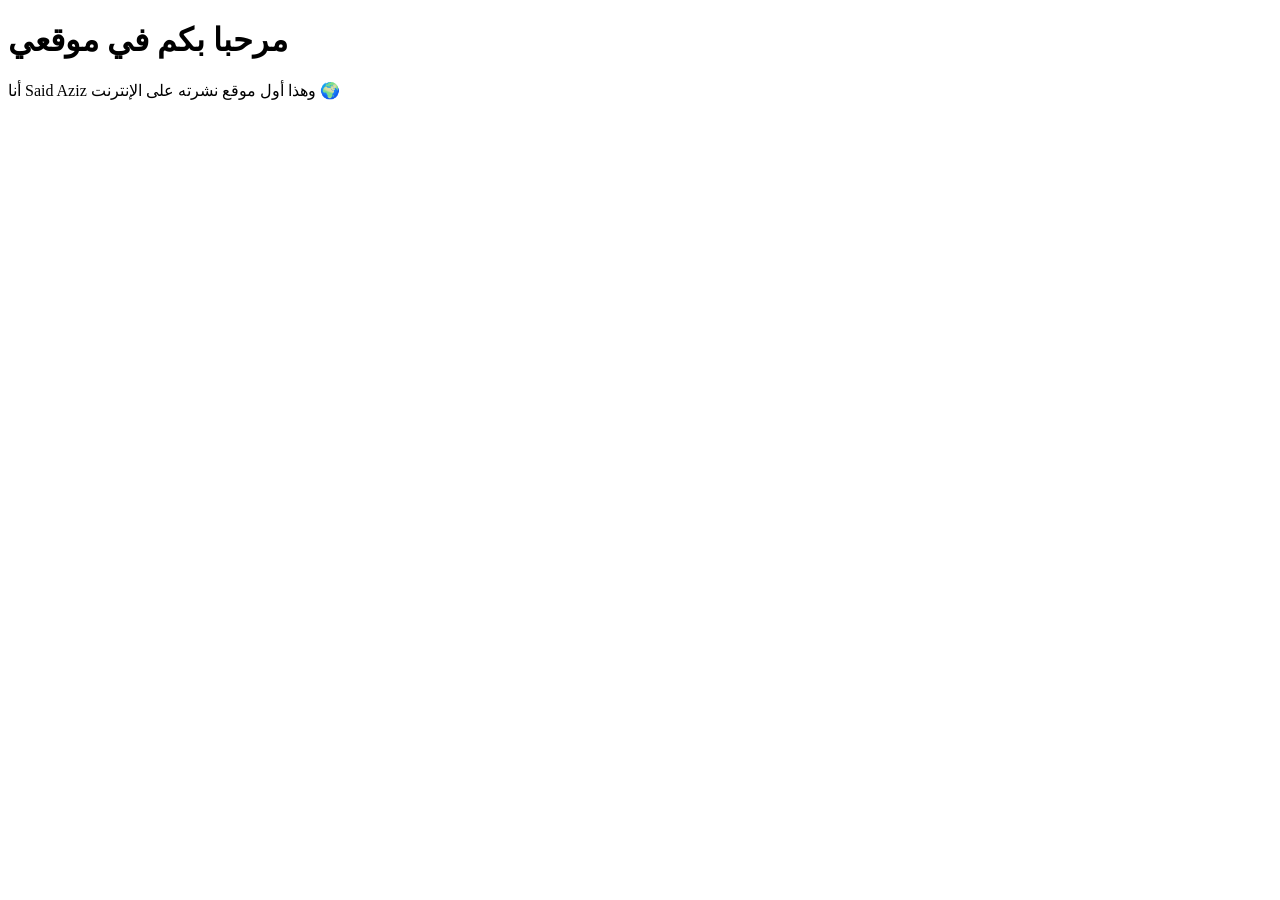
==== index.html @ 0009dd7b "Create initial index.html for Said Aziz portfolio" ====
<!DOCTYPE html>
<html>
<head>
<title>Said Aziz Portfolio</title>
<meta charset="UTF-8">
</head>

<body>

<h1>مرحبا بكم في موقعي</h1>
<p>أنا Said Aziz وهذا أول موقع نشرته على الإنترنت 🌍</p>

</body>

</html>
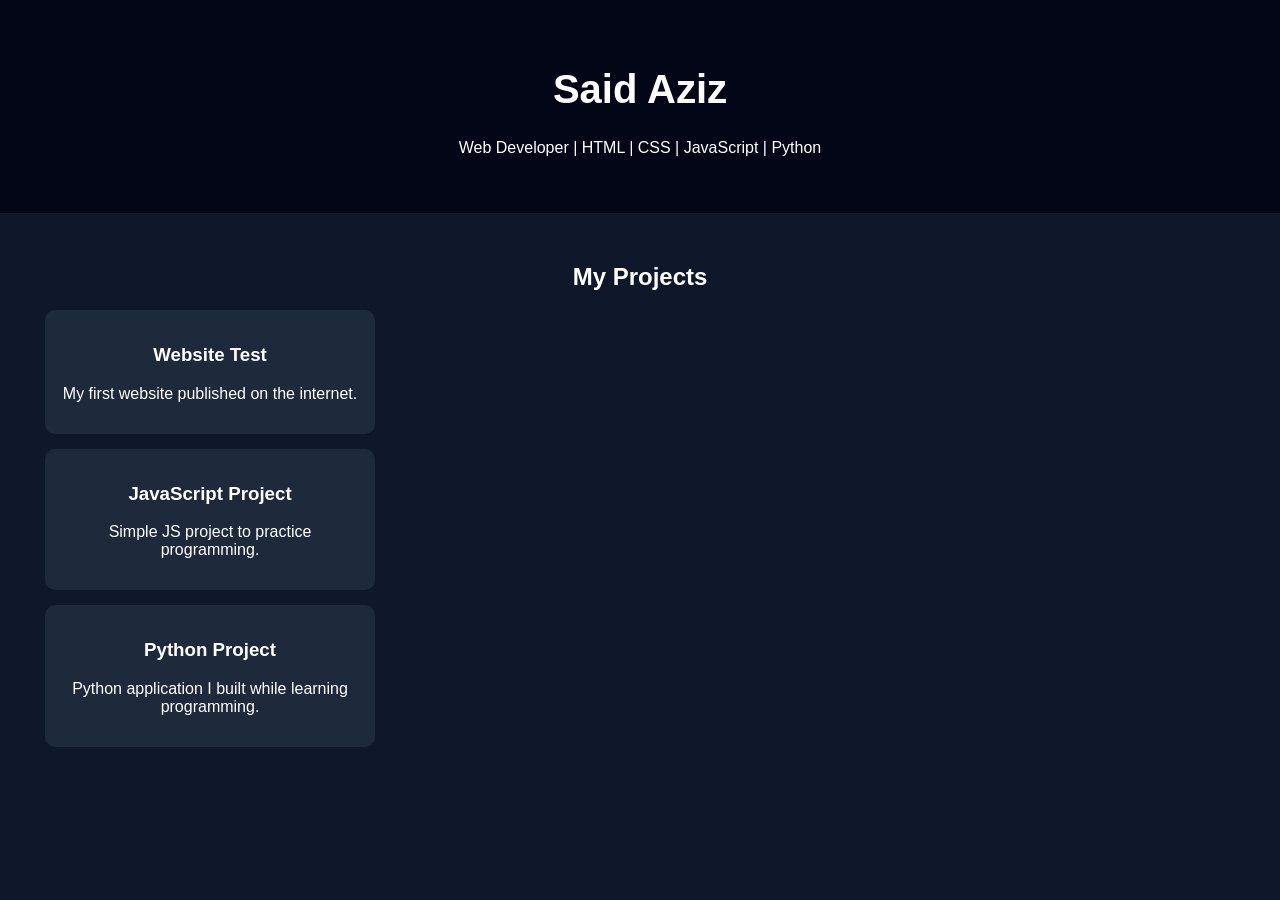
==== commit ba71932c: "Add stylesheet link to index.html" ====
--- a/index.html
+++ b/index.html
@@ -1,15 +1,71 @@
 <!DOCTYPE html>
 <html>
+
 <head>
+<meta charset="UTF-8">
 <title>Said Aziz Portfolio</title>
-<meta charset="UTF-8">
+<link rel="stylesheet" href="style.css">
+
+<style>
+
+body{
+    font-family: Arial;
+    background:#0f172a;
+    color:white;
+    text-align:center;
+    margin:0;
+}
+
+header{
+    padding:40px;
+}
+
+h1{
+    font-size:40px;
+}
+
+section{
+    padding:30px;
+}
+
+.project{
+    background:#1e293b;
+    margin:15px;
+    padding:15px;
+    border-radius:10px;
+}
+
+</style>
+
 </head>
 
 <body>
 
-<h1>مرحبا بكم في موقعي</h1>
-<p>أنا Said Aziz وهذا أول موقع نشرته على الإنترنت 🌍</p>
+<header>
+<h1>Said Aziz</h1>
+<p>Web Developer | HTML | CSS | JavaScript | Python</p>
+</header>
+
+<section>
+
+<h2>My Projects</h2>
+
+<div class="project">
+<h3>Website Test</h3>
+<p>My first website published on the internet.</p>
+</div>
+
+<div class="project">
+<h3>JavaScript Project</h3>
+<p>Simple JS project to practice programming.</p>
+</div>
+
+<div class="project">
+<h3>Python Project</h3>
+<p>Python application I built while learning programming.</p>
+</div>
+
+</section>
 
 </body>
-
 </html>
--- a/style.css
+++ b/style.css
@@ -0,0 +1,28 @@
+body{
+    margin:0;
+    font-family:Arial;
+    background:#0f172a;
+    color:white;
+    text-align:center;
+}
+
+header{
+    background:#020617;
+    padding:40px;
+}
+
+h1{
+    font-size:40px;
+}
+
+section{
+    padding:40px;
+}
+
+.project{
+    background:#1e293b;
+    margin:20px auto;
+    padding:20px;
+    width:300px;
+    border-radius:10px;
+}
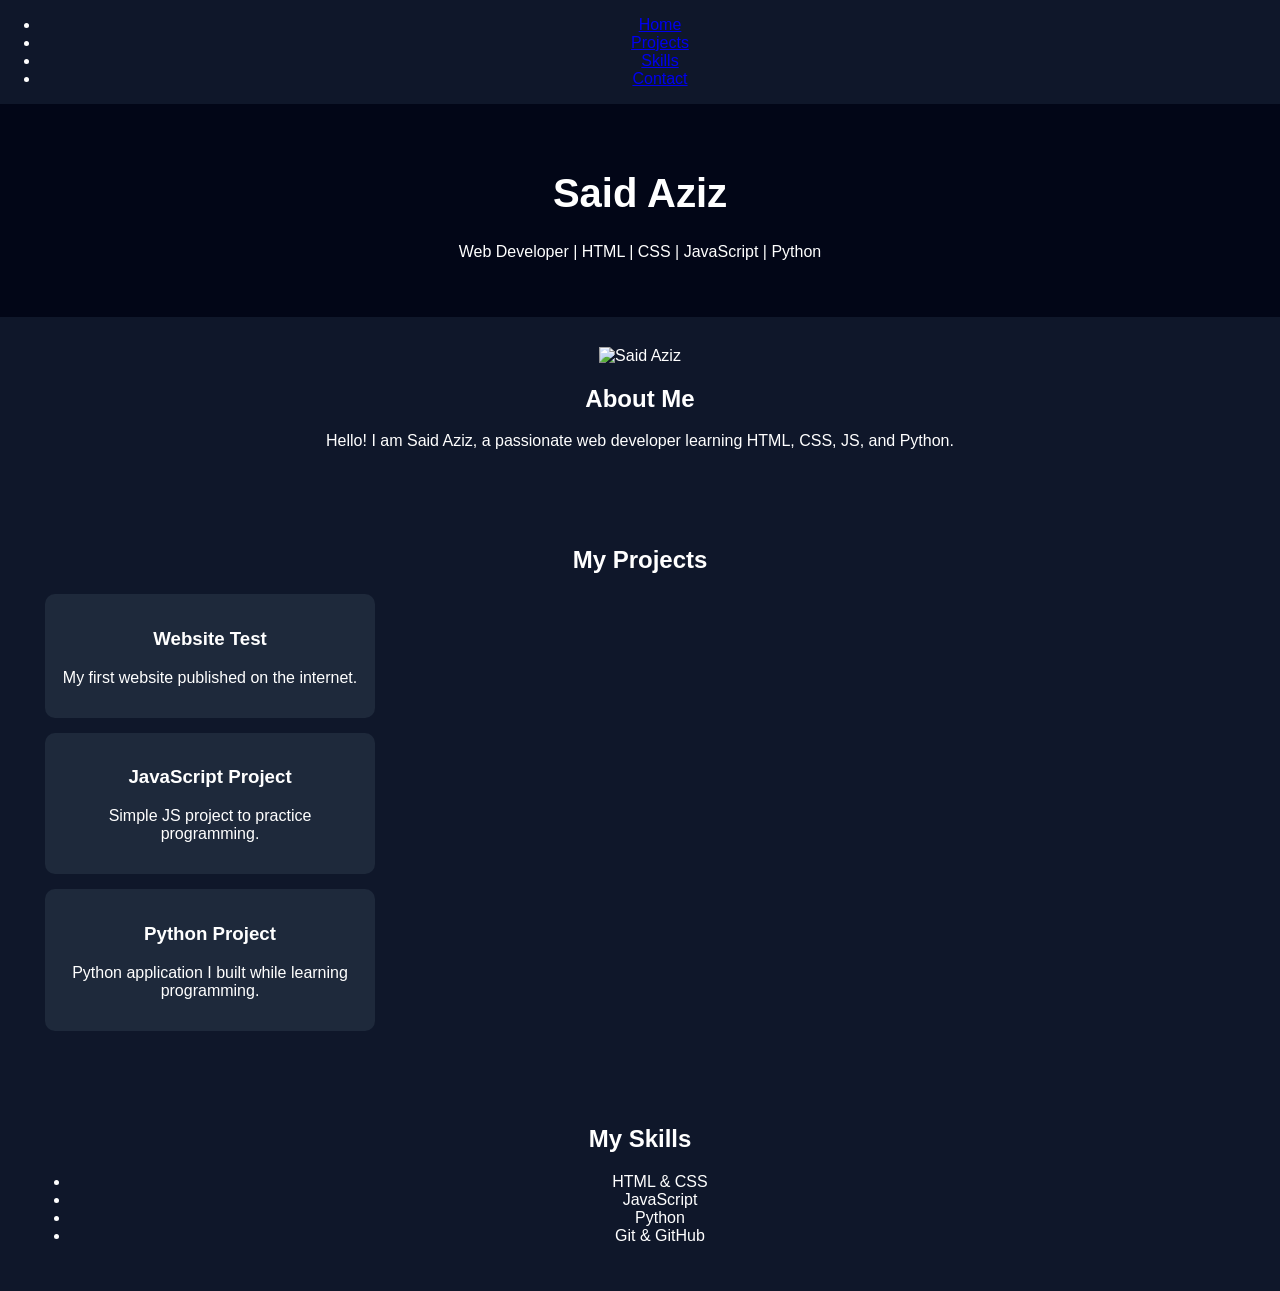
==== commit b5ad7781: "Add About Me and Skills sections to index.html Added an 'About Me' section with a profile image and " ====
--- a/index.html
+++ b/index.html
@@ -40,13 +40,25 @@
 </head>
 
 <body>
-
-<header>
+<nav>
+  <ul>
+    <li><a href="#home">Home</a></li>
+    <li><a href="#projects">Projects</a></li>
+    <li><a href="#skills">Skills</a></li>
+    <li><a href="#contact">Contact</a></li>
+  </ul>
+</nav>
+<header id="home">
 <h1>Said Aziz</h1>
 <p>Web Developer | HTML | CSS | JavaScript | Python</p>
 </header>
+<section id="about">
+  <img src="profile.jpg" alt="Said Aziz" class="profile-pic">
+  <h2>About Me</h2>
+  <p>Hello! I am Said Aziz, a passionate web developer learning HTML, CSS, JS, and Python.</p>
+</section>
 
-<section>
+<section id="projects">
 
 <h2>My Projects</h2>
 
@@ -66,6 +78,15 @@
 </div>
 
 </section>
+    <section id="skills">
+  <h2>My Skills</h2>
+  <ul class="skills-list">
+    <li>HTML & CSS</li>
+    <li>JavaScript</li>
+    <li>Python</li>
+    <li>Git & GitHub</li>
+  </ul>
+</section>
 
 </body>
 </html>
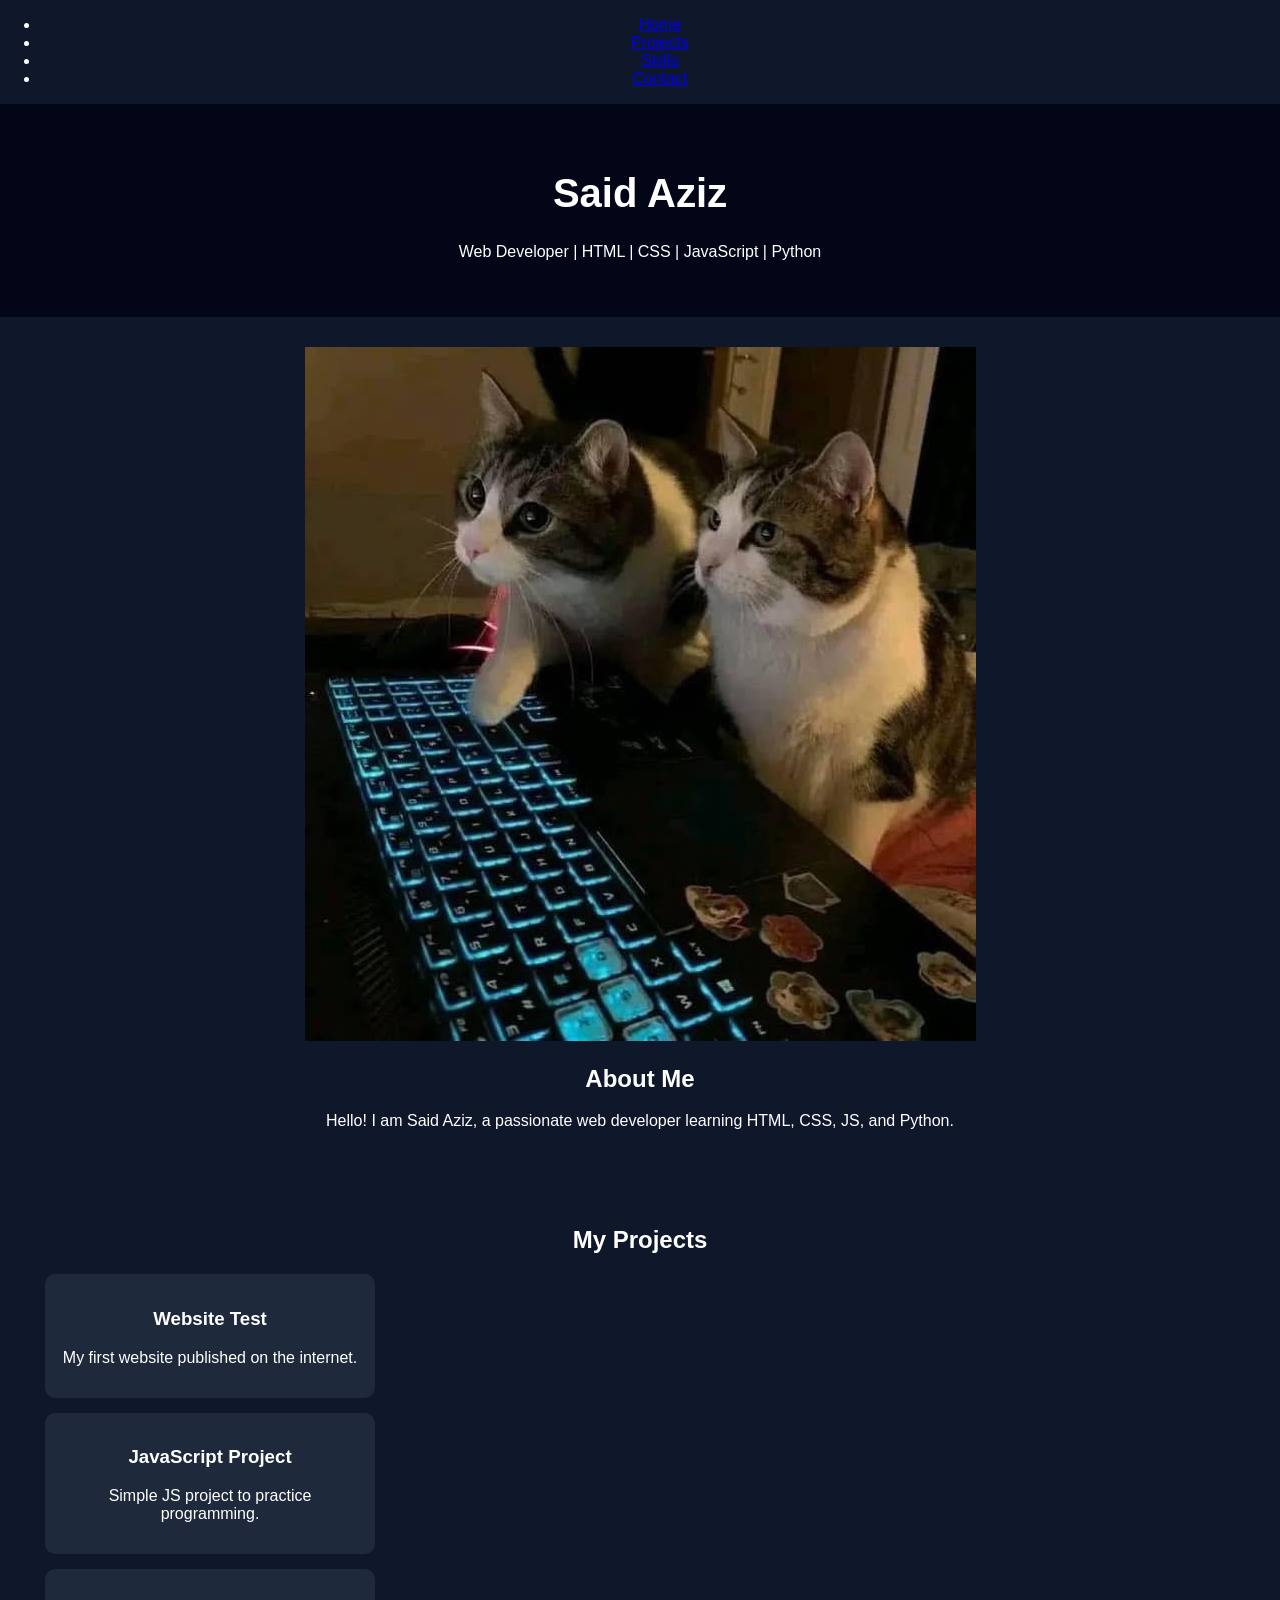
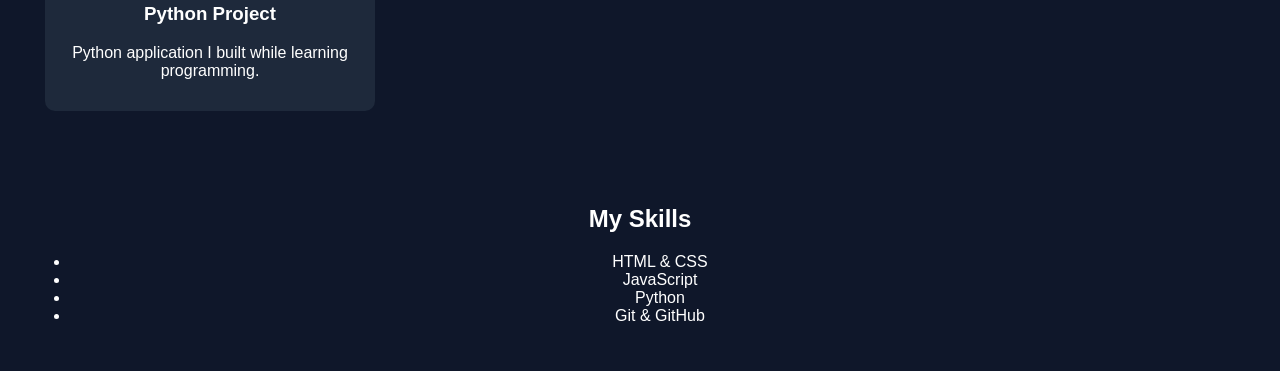
==== commit 59df09b6: "Add meta tags to index.html for SEO Added meta tags for description, keywords, and author." ====
--- a/index.html
+++ b/index.html
@@ -2,6 +2,9 @@
 <html>
 
 <head>
+<meta name="description" content="Portfolio of Said Aziz, Web Developer">
+<meta name="keywords" content="Portfolio, Web Developer, HTML, CSS, JavaScript, Python">
+<meta name="author" content="Said Aziz">
 <meta charset="UTF-8">
 <title>Said Aziz Portfolio</title>
 <link rel="stylesheet" href="style.css">
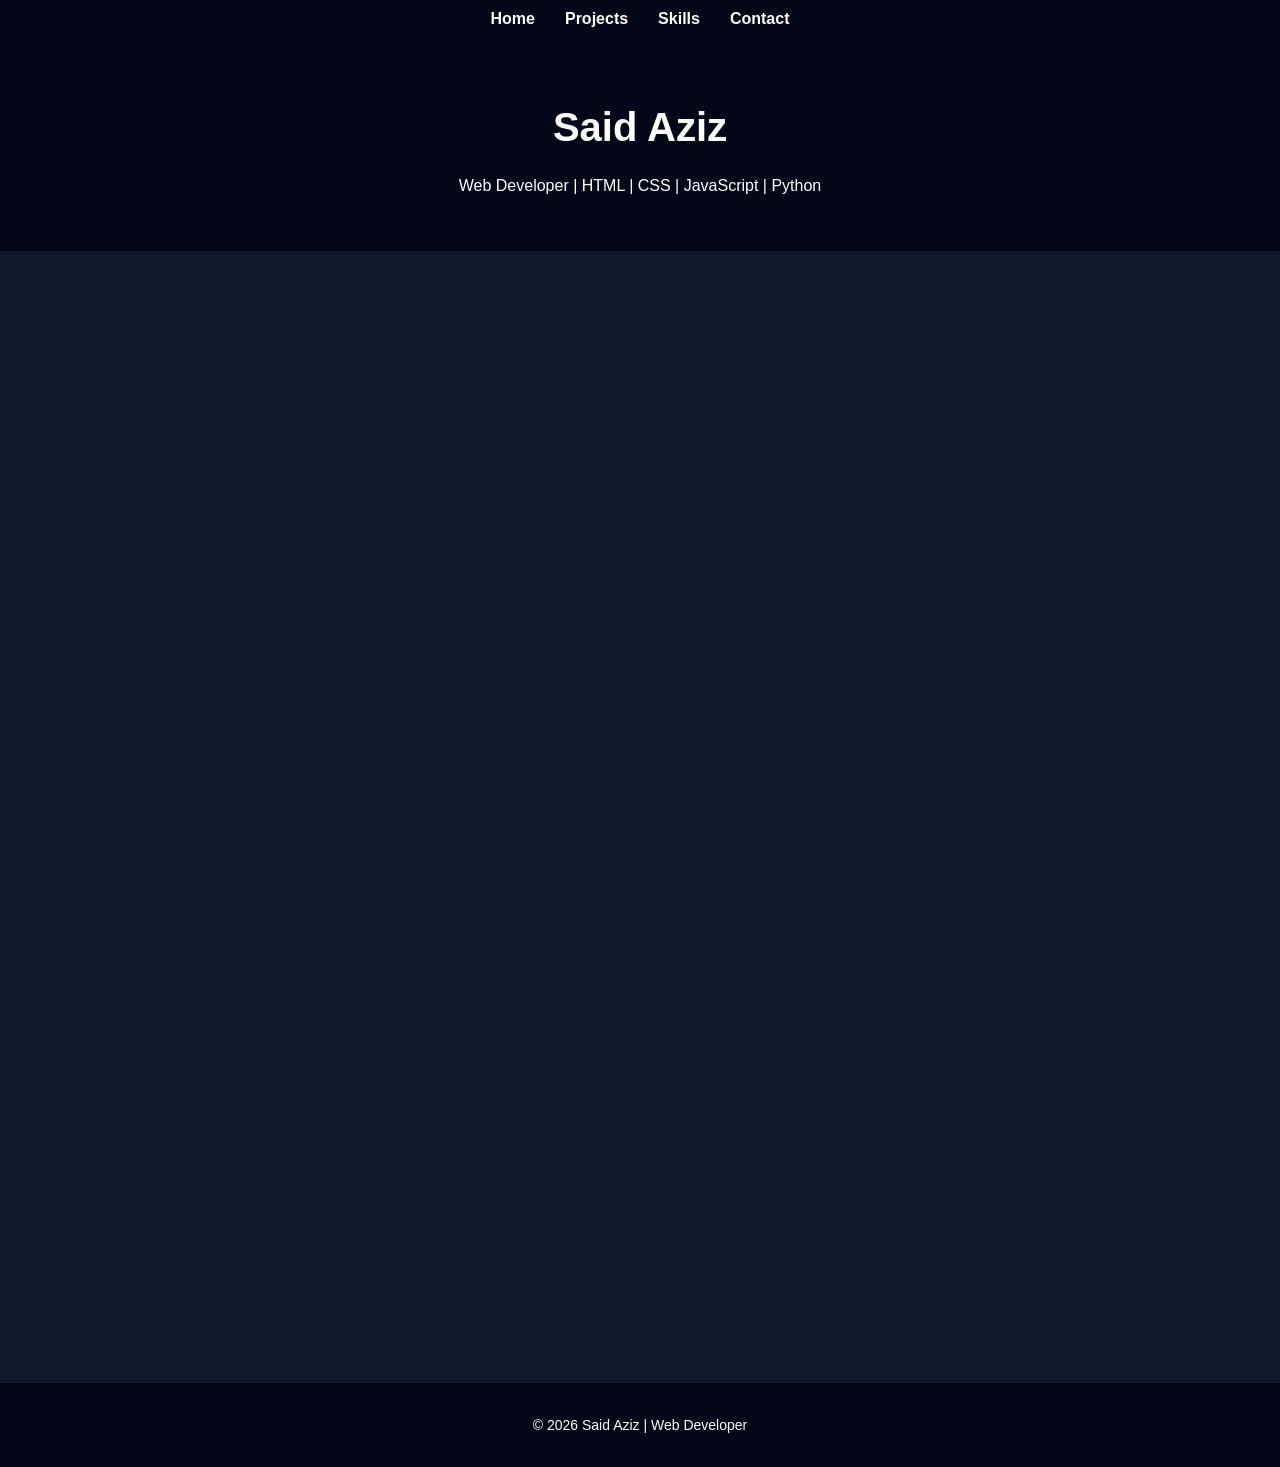
==== commit d4413b4c: "Add link to GitHub projects in index.html" ====
--- a/index.html
+++ b/index.html
@@ -5,6 +5,7 @@
 <meta name="description" content="Portfolio of Said Aziz, Web Developer">
 <meta name="keywords" content="Portfolio, Web Developer, HTML, CSS, JavaScript, Python">
 <meta name="author" content="Said Aziz">
+<meta name="viewport" content="width=device-width, initial-scale=1.0">
 <meta charset="UTF-8">
 <title>Said Aziz Portfolio</title>
 <link rel="stylesheet" href="style.css">
@@ -37,6 +38,12 @@
     padding:15px;
     border-radius:10px;
 }
+footer{
+background:#020617;
+padding:20px;
+margin-top:40px;
+font-size:14px;
+}
 
 </style>
 
@@ -63,8 +70,9 @@
 
 <section id="projects">
 
-<h2>My Projects</h2>
-
+<a href="https://github.com/azizsaid56789-crypto" target="_blank" class="btn">
+View My Projects
+</a>
 <div class="project">
 <h3>Website Test</h3>
 <p>My first website published on the internet.</p>
@@ -90,6 +98,9 @@
     <li>Git & GitHub</li>
   </ul>
 </section>
+<footer>
+<p>© 2026 Said Aziz | Web Developer</p>
+</footer>
 
 </body>
 </html>
--- a/style.css
+++ b/style.css
@@ -17,6 +17,9 @@
 
 section{
     padding:40px;
+    opacity:0;
+    transform:translateY(50px);
+    transition:all 0.8s ease;
 }
 
 .project{
@@ -26,3 +29,58 @@
     width:300px;
     border-radius:10px;
 }
+nav{
+    background:#020617;
+    padding:10px 0;
+    position:sticky;
+    top:0;
+    z-index:100;
+}
+
+nav ul{
+    list-style:none;
+    margin:0;
+    padding:0;
+    display:flex;
+    justify-content:center;
+    gap:30px;
+}
+
+nav ul li a{
+    color:white;
+    text-decoration:none;
+    font-weight:bold;
+    transition:0.3s;
+}
+
+nav ul li a:hover{
+    color:#38bdf8;
+}
+.profile-pic{
+    width:150px;
+    height:150px;
+    border-radius:50%;
+    object-fit:cover;
+    margin:20px 0;
+}
+
+.skills-list{
+    list-style:none;
+    display:flex;
+    justify-content:center;
+    gap:20px;
+    padding:0;
+    flex-wrap:wrap;
+}
+
+.skills-list li{
+    background:#1e293b;
+    padding:10px 20px;
+    border-radius:10px;
+    margin:5px;
+}
+
+section.show{
+opacity:1;
+transform:translateY(0);
+}
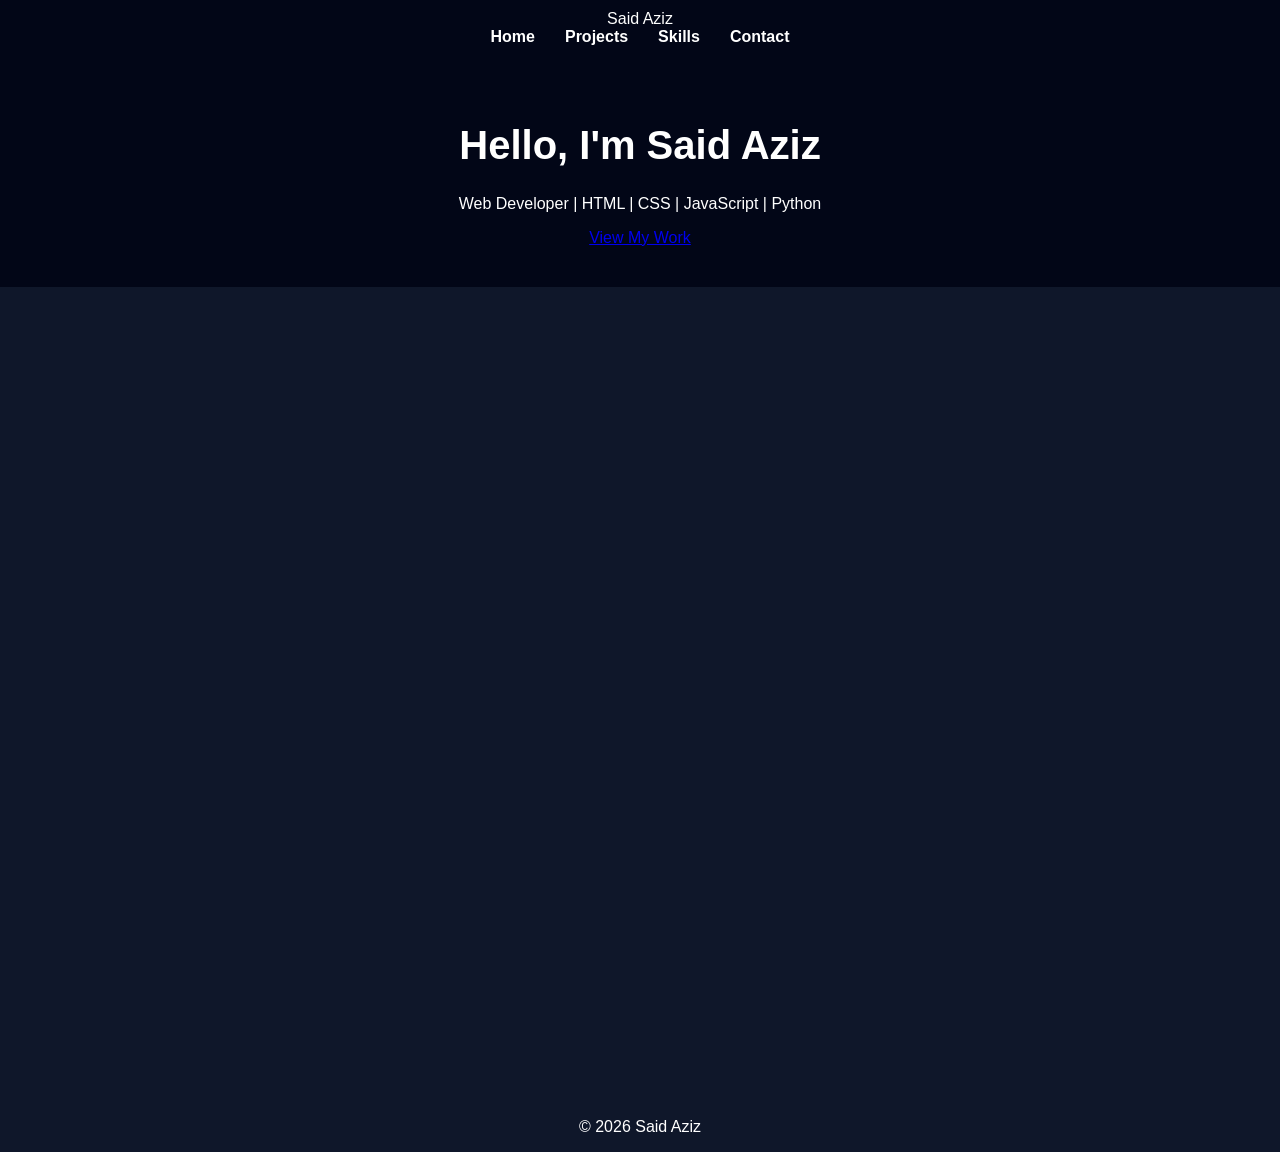
==== commit 54688418: "Refactor index.html for improved layout and content Updated HTML structure and content for portfolio" ====
--- a/index.html
+++ b/index.html
@@ -1,105 +1,144 @@
 <!DOCTYPE html>
-<html>
+<html lang="en">
 
 <head>
-<meta name="description" content="Portfolio of Said Aziz, Web Developer">
-<meta name="keywords" content="Portfolio, Web Developer, HTML, CSS, JavaScript, Python">
-<meta name="author" content="Said Aziz">
+<meta charset="UTF-8">
 <meta name="viewport" content="width=device-width, initial-scale=1.0">
-<meta charset="UTF-8">
-<title>Said Aziz Portfolio</title>
+
+<title>Said Aziz | Portfolio</title>
+
+<meta name="description" content="Portfolio of Said Aziz - Web Developer">
+
 <link rel="stylesheet" href="style.css">
-
-<style>
-
-body{
-    font-family: Arial;
-    background:#0f172a;
-    color:white;
-    text-align:center;
-    margin:0;
-}
-
-header{
-    padding:40px;
-}
-
-h1{
-    font-size:40px;
-}
-
-section{
-    padding:30px;
-}
-
-.project{
-    background:#1e293b;
-    margin:15px;
-    padding:15px;
-    border-radius:10px;
-}
-footer{
-background:#020617;
-padding:20px;
-margin-top:40px;
-font-size:14px;
-}
-
-</style>
 
 </head>
 
 <body>
-<nav>
-  <ul>
-    <li><a href="#home">Home</a></li>
-    <li><a href="#projects">Projects</a></li>
-    <li><a href="#skills">Skills</a></li>
-    <li><a href="#contact">Contact</a></li>
-  </ul>
+
+<!-- Navbar -->
+
+<nav class="navbar">
+
+<div class="logo">
+Said Aziz
+</div>
+
+<ul class="nav-links">
+
+<li><a href="#home">Home</a></li>
+<li><a href="#projects">Projects</a></li>
+<li><a href="#skills">Skills</a></li>
+<li><a href="#contact">Contact</a></li>
+
+</ul>
+
 </nav>
-<header id="home">
-<h1>Said Aziz</h1>
-<p>Web Developer | HTML | CSS | JavaScript | Python</p>
+
+
+<!-- Hero Section -->
+
+<header id="home" class="hero">
+
+<h1>Hello, I'm <span>Said Aziz</span></h1>
+
+<p>
+Web Developer | HTML | CSS | JavaScript | Python
+</p>
+
+<a href="#projects" class="btn">
+View My Work
+</a>
+
 </header>
-<section id="about">
-  <img src="profile.jpg" alt="Said Aziz" class="profile-pic">
-  <h2>About Me</h2>
-  <p>Hello! I am Said Aziz, a passionate web developer learning HTML, CSS, JS, and Python.</p>
-</section>
+
+
+<!-- Projects -->
 
 <section id="projects">
 
-<a href="https://github.com/azizsaid56789-crypto" target="_blank" class="btn">
-View My Projects
-</a>
-<div class="project">
-<h3>Website Test</h3>
-<p>My first website published on the internet.</p>
+<h2>Projects</h2>
+
+<div class="projects-container">
+
+<div class="project-card">
+
+<h3>Portfolio Website</h3>
+
+<p>
+My personal website hosted on GitHub Pages.
+</p>
+
 </div>
 
-<div class="project">
-<h3>JavaScript Project</h3>
-<p>Simple JS project to practice programming.</p>
+<div class="project-card">
+
+<h3>JavaScript App</h3>
+
+<p>
+A simple JavaScript application for practice.
+</p>
+
 </div>
 
-<div class="project">
-<h3>Python Project</h3>
-<p>Python application I built while learning programming.</p>
+<div class="project-card">
+
+<h3>Python Program</h3>
+
+<p>
+Small Python project created while learning programming.
+</p>
+
+</div>
+
 </div>
 
 </section>
-    <section id="skills">
-  <h2>My Skills</h2>
-  <ul class="skills-list">
-    <li>HTML & CSS</li>
-    <li>JavaScript</li>
-    <li>Python</li>
-    <li>Git & GitHub</li>
-  </ul>
+
+
+<!-- Skills -->
+
+<section id="skills">
+
+<h2>Skills</h2>
+
+<div class="skills-container">
+
+<div class="skill">HTML</div>
+<div class="skill">CSS</div>
+<div class="skill">JavaScript</div>
+<div class="skill">Python</div>
+<div class="skill">Git</div>
+
+</div>
+
 </section>
+
+
+<!-- Contact -->
+
+<section id="contact">
+
+<h2>Contact</h2>
+
+<p>
+Feel free to reach out if you want to collaborate.
+</p>
+
+<a href="mailto:your-email@example.com" class="btn">
+Send Email
+</a>
+
+</section>
+
+
+<!-- Footer -->
+
 <footer>
-<p>© 2026 Said Aziz | Web Developer</p>
+
+<p>
+© 2026 Said Aziz
+</p>
+
 </footer>
 
 </body>
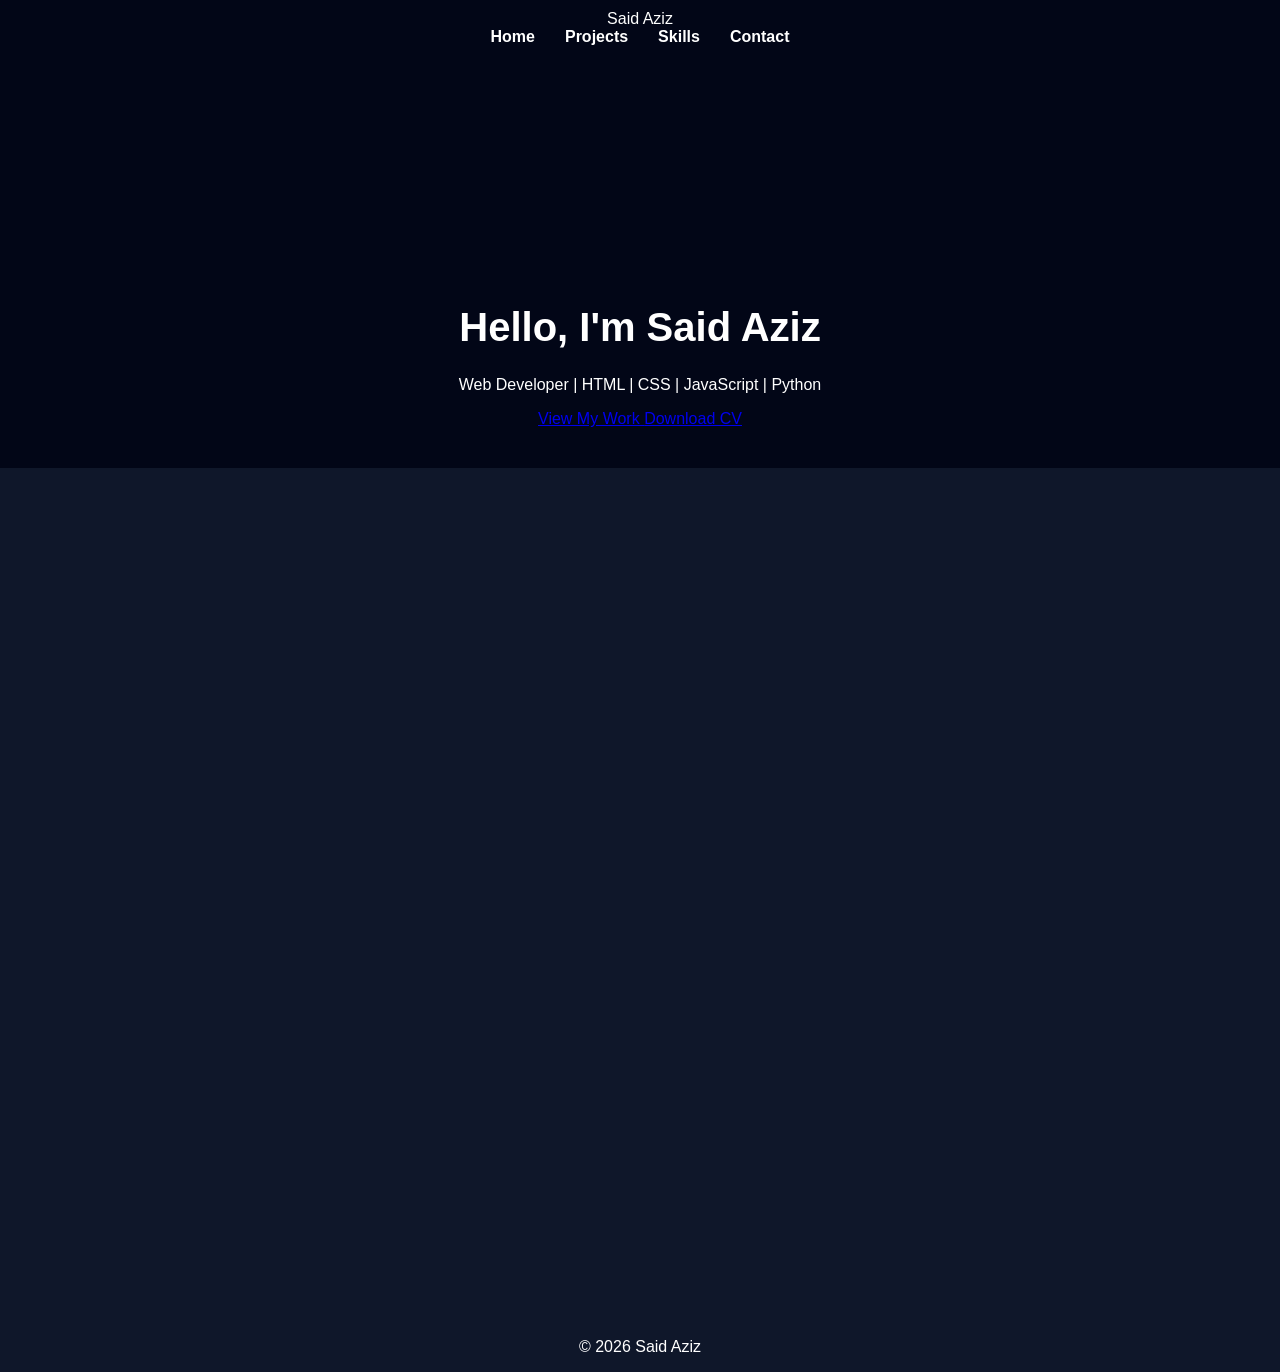
==== commit fc364b2b: "Enhance hero section with CV download link Added a link to download CV and updated project descripti" ====
--- a/index.html
+++ b/index.html
@@ -10,11 +10,11 @@
 <meta name="description" content="Portfolio of Said Aziz - Web Developer">
 
 <link rel="stylesheet" href="style.css">
-
+<script src="https://cdn.jsdelivr.net/npm/particles.js"></script>
 </head>
 
 <body>
-
+<div id="particles-js"></div>
 <!-- Navbar -->
 
 <nav class="navbar">
@@ -38,7 +38,15 @@
 <!-- Hero Section -->
 
 <header id="home" class="hero">
+<section id="about">
 
+<h2>About Me</h2>
+
+<p>
+I am a web developer passionate about building websites and learning new technologies.
+</p>
+
+</section>
 <h1>Hello, I'm <span>Said Aziz</span></h1>
 
 <p>
@@ -48,7 +56,7 @@
 <a href="#projects" class="btn">
 View My Work
 </a>
-
+<a href="#" class="btn">Download CV</a>
 </header>
 
 
@@ -62,14 +70,13 @@
 
 <div class="project-card">
 
+<img src="https://via.placeholder.com/300">
+
 <h3>Portfolio Website</h3>
 
-<p>
-My personal website hosted on GitHub Pages.
-</p>
+<p>My personal website hosted on GitHub Pages.</p>
 
 </div>
-
 <div class="project-card">
 
 <h3>JavaScript App</h3>
@@ -140,6 +147,6 @@
 </p>
 
 </footer>
-
+<script src="script.js"></script>
 </body>
 </html>
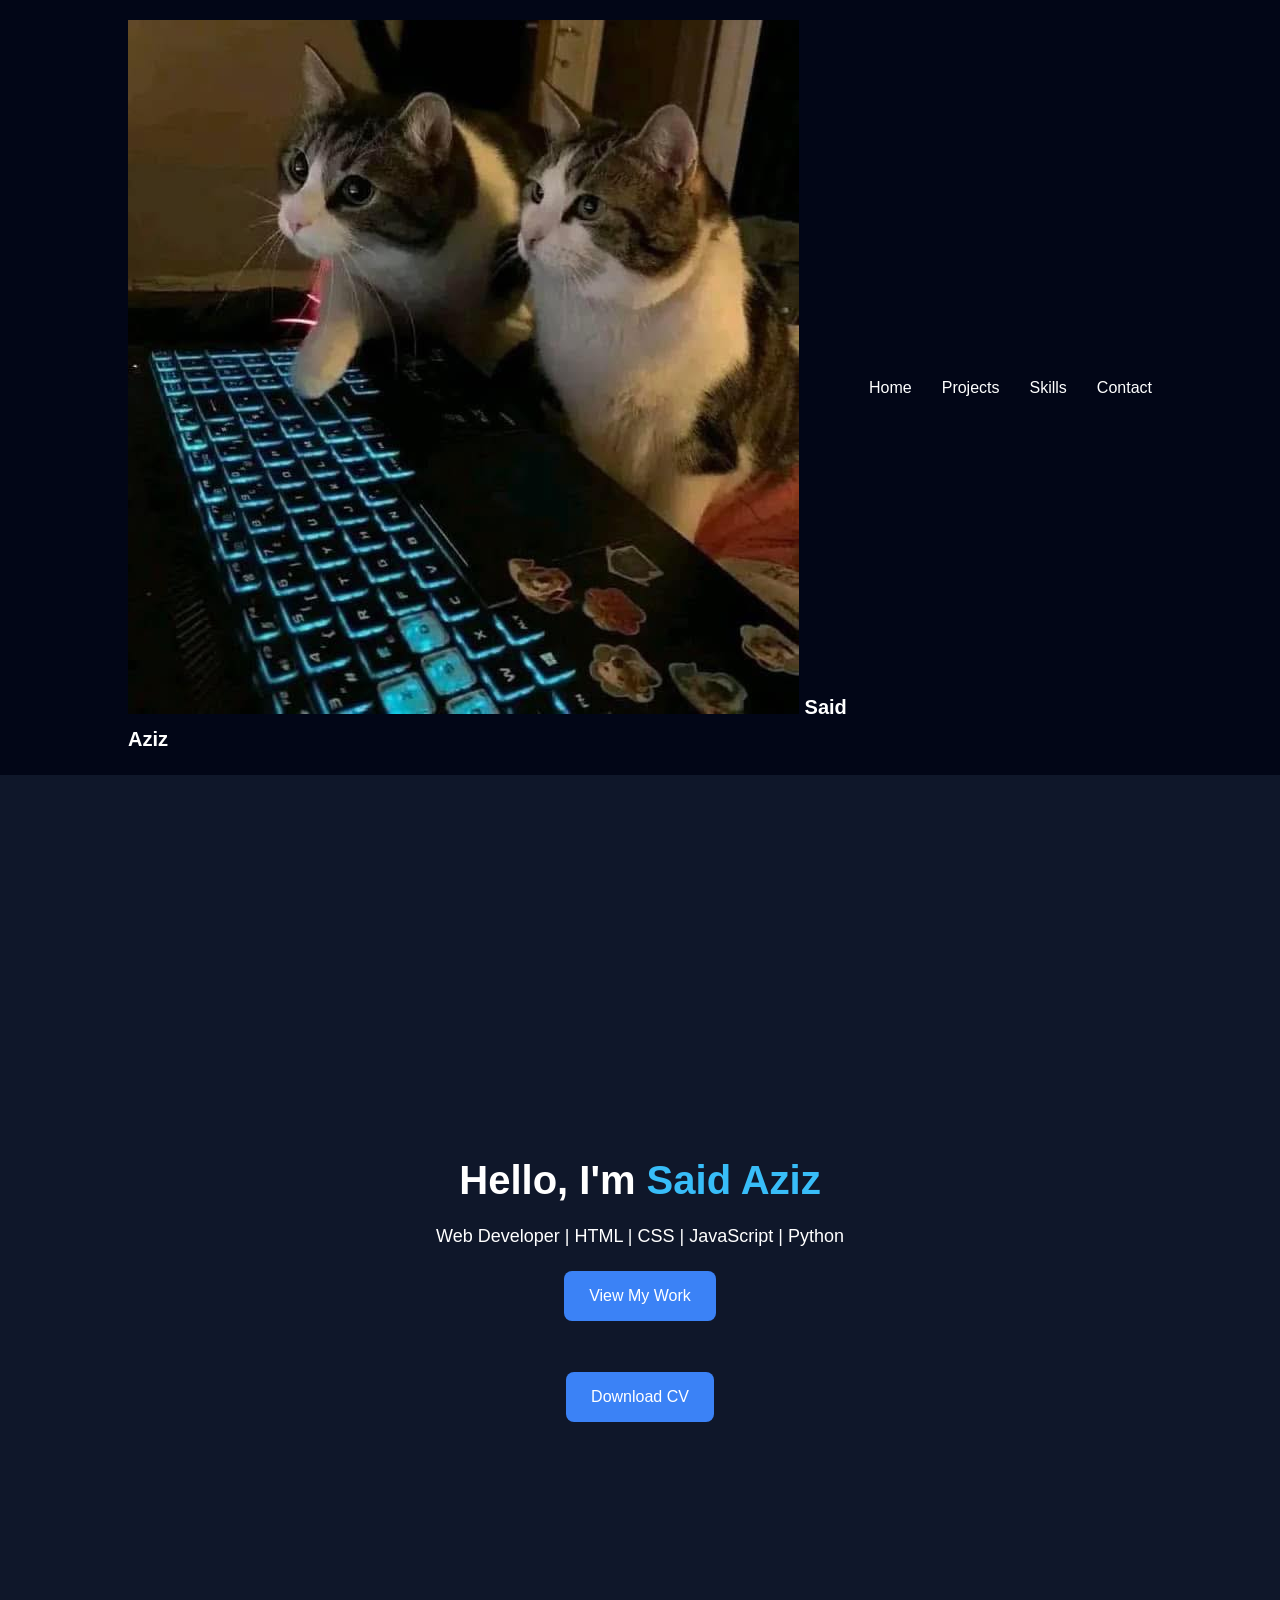
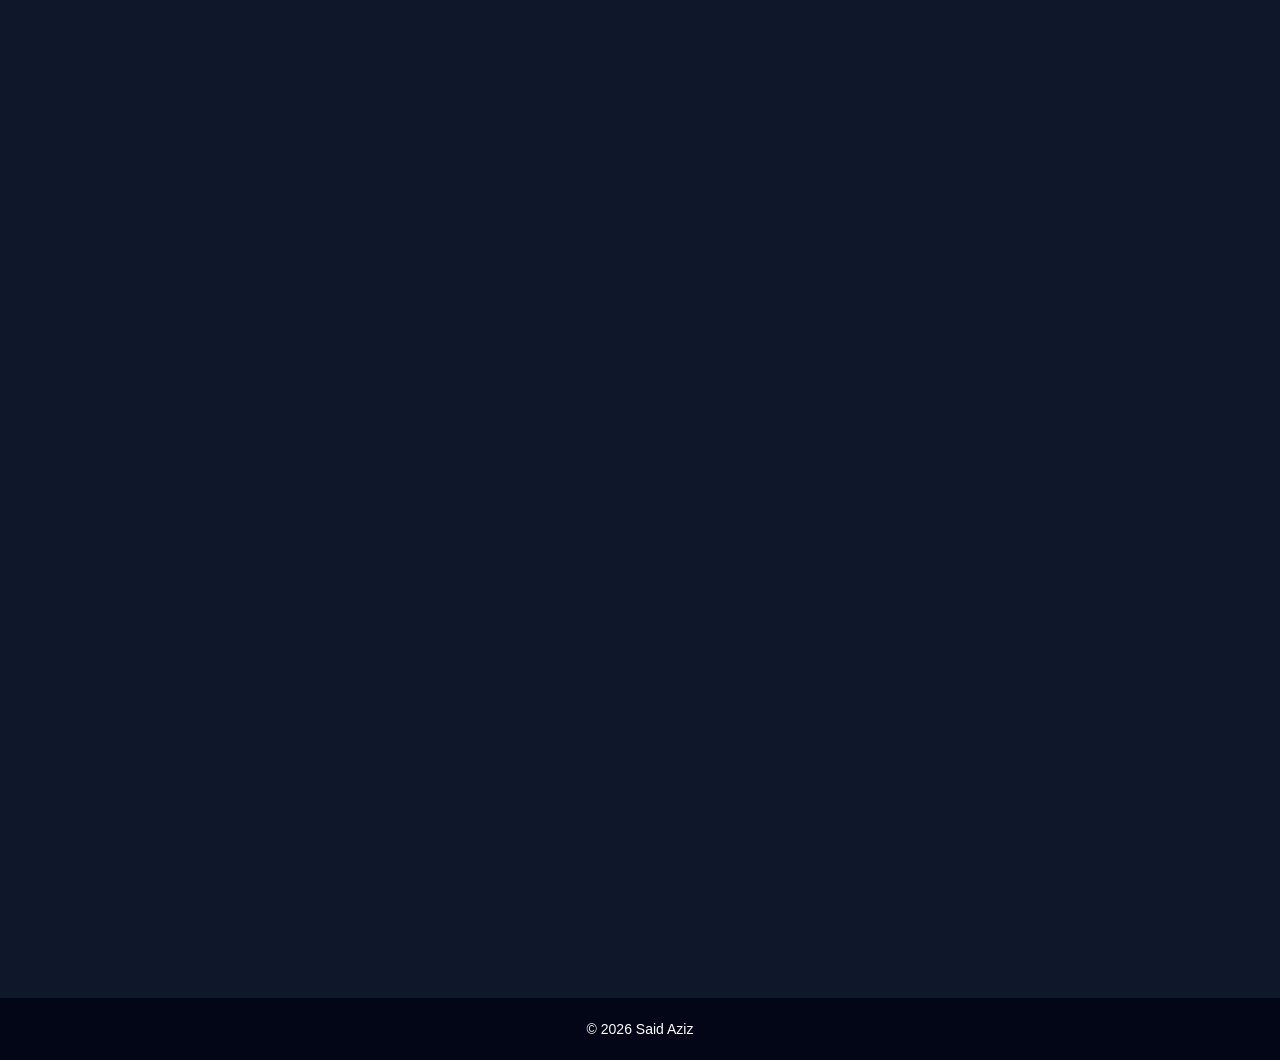
==== commit 7c364327: "Add profile image and line breaks in index.html" ====
--- a/index.html
+++ b/index.html
@@ -20,6 +20,7 @@
 <nav class="navbar">
 
 <div class="logo">
+<img src="profile.jpg">
 Said Aziz
 </div>
 
@@ -55,7 +56,7 @@
 
 <a href="#projects" class="btn">
 View My Work
-</a>
+</a><br><br>
 <a href="#" class="btn">Download CV</a>
 </header>
 
--- a/style.css
+++ b/style.css
@@ -1,86 +1,207 @@
+/* Reset */
+
+*{
+margin:0;
+padding:0;
+box-sizing:border-box;
+font-family:Arial, Helvetica, sans-serif;
+}
+
+
+/* Body */
+
 body{
-    margin:0;
-    font-family:Arial;
-    background:#0f172a;
-    color:white;
-    text-align:center;
-}
-
-header{
-    background:#020617;
-    padding:40px;
-}
-
-h1{
-    font-size:40px;
-}
+background:#0f172a;
+color:white;
+line-height:1.6;
+}
+
+
+/* Navbar */
+
+.navbar{
+display:flex;
+justify-content:space-between;
+align-items:center;
+padding:20px 10%;
+background:#020617;
+position:sticky;
+top:0;
+z-index:100;
+}
+
+.logo{
+font-size:20px;
+font-weight:bold;
+}
+
+.nav-links{
+list-style:none;
+display:flex;
+gap:30px;
+}
+
+.nav-links a{
+text-decoration:none;
+color:white;
+font-weight:500;
+transition:0.3s;
+}
+
+.nav-links a:hover{
+color:#38bdf8;
+}
+
+
+/* Hero */
+
+.hero{
+height:80vh;
+display:flex;
+flex-direction:column;
+justify-content:center;
+align-items:center;
+text-align:center;
+padding:20px;
+}
+
+.hero h1{
+font-size:40px;
+margin-bottom:10px;
+}
+
+.hero span{
+color:#38bdf8;
+}
+
+.hero p{
+margin-bottom:20px;
+font-size:18px;
+}
+
+
+/* Button */
+
+.btn{
+display:inline-block;
+background:#3b82f6;
+padding:12px 25px;
+border-radius:8px;
+text-decoration:none;
+color:white;
+transition:0.3s;
+}
+
+.btn:hover{
+background:#1d4ed8;
+transform:scale(1.05);
+}
+
+
+/* Sections */
 
 section{
-    padding:40px;
-    opacity:0;
-    transform:translateY(50px);
-    transition:all 0.8s ease;
-}
-
-.project{
-    background:#1e293b;
-    margin:20px auto;
-    padding:20px;
-    width:300px;
-    border-radius:10px;
-}
-nav{
-    background:#020617;
-    padding:10px 0;
-    position:sticky;
-    top:0;
-    z-index:100;
-}
-
-nav ul{
-    list-style:none;
-    margin:0;
-    padding:0;
-    display:flex;
-    justify-content:center;
-    gap:30px;
-}
-
-nav ul li a{
-    color:white;
-    text-decoration:none;
-    font-weight:bold;
-    transition:0.3s;
-}
-
-nav ul li a:hover{
-    color:#38bdf8;
-}
-.profile-pic{
-    width:150px;
-    height:150px;
-    border-radius:50%;
-    object-fit:cover;
-    margin:20px 0;
-}
-
-.skills-list{
-    list-style:none;
-    display:flex;
-    justify-content:center;
-    gap:20px;
-    padding:0;
-    flex-wrap:wrap;
-}
-
-.skills-list li{
-    background:#1e293b;
-    padding:10px 20px;
-    border-radius:10px;
-    margin:5px;
+padding:80px 10%;
+text-align:center;
+}
+
+section h2{
+font-size:32px;
+margin-bottom:40px;
+}
+
+
+/* Projects */
+
+.projects-container{
+display:grid;
+grid-template-columns:repeat(auto-fit,minmax(250px,1fr));
+gap:20px;
+}
+
+.project-card{
+background:#1e293b;
+padding:25px;
+border-radius:10px;
+transition:0.3s;
+}
+
+.project-card:hover{
+transform:translateY(-5px);
+background:#334155;
+}
+
+
+/* Skills */
+
+.skills-container{
+display:flex;
+flex-wrap:wrap;
+justify-content:center;
+gap:15px;
+}
+
+.skill{
+background:#1e293b;
+padding:12px 20px;
+border-radius:8px;
+transition:0.3s;
+}
+
+.skill:hover{
+background:#38bdf8;
+color:black;
+}
+
+
+/* Contact */
+
+#contact p{
+margin-bottom:20px;
+}
+
+
+/* Footer */
+
+footer{
+background:#020617;
+text-align:center;
+padding:20px;
+margin-top:40px;
+font-size:14px;
+}
+/* Scroll animation */
+
+section{
+opacity:0;
+transform:translateY(40px);
+transition:all 0.8s ease;
 }
 
 section.show{
 opacity:1;
 transform:translateY(0);
 }
+/* Mobile */
+
+@media(max-width:768px){
+
+.navbar{
+flex-direction:column;
+gap:10px;
+}
+
+.hero h1{
+font-size:30px;
+}
+
+section{
+padding:60px 20px;
+}
+
+}
+.project-card img{
+width:100%;
+border-radius:8px;
+margin-bottom:10px;
+}
